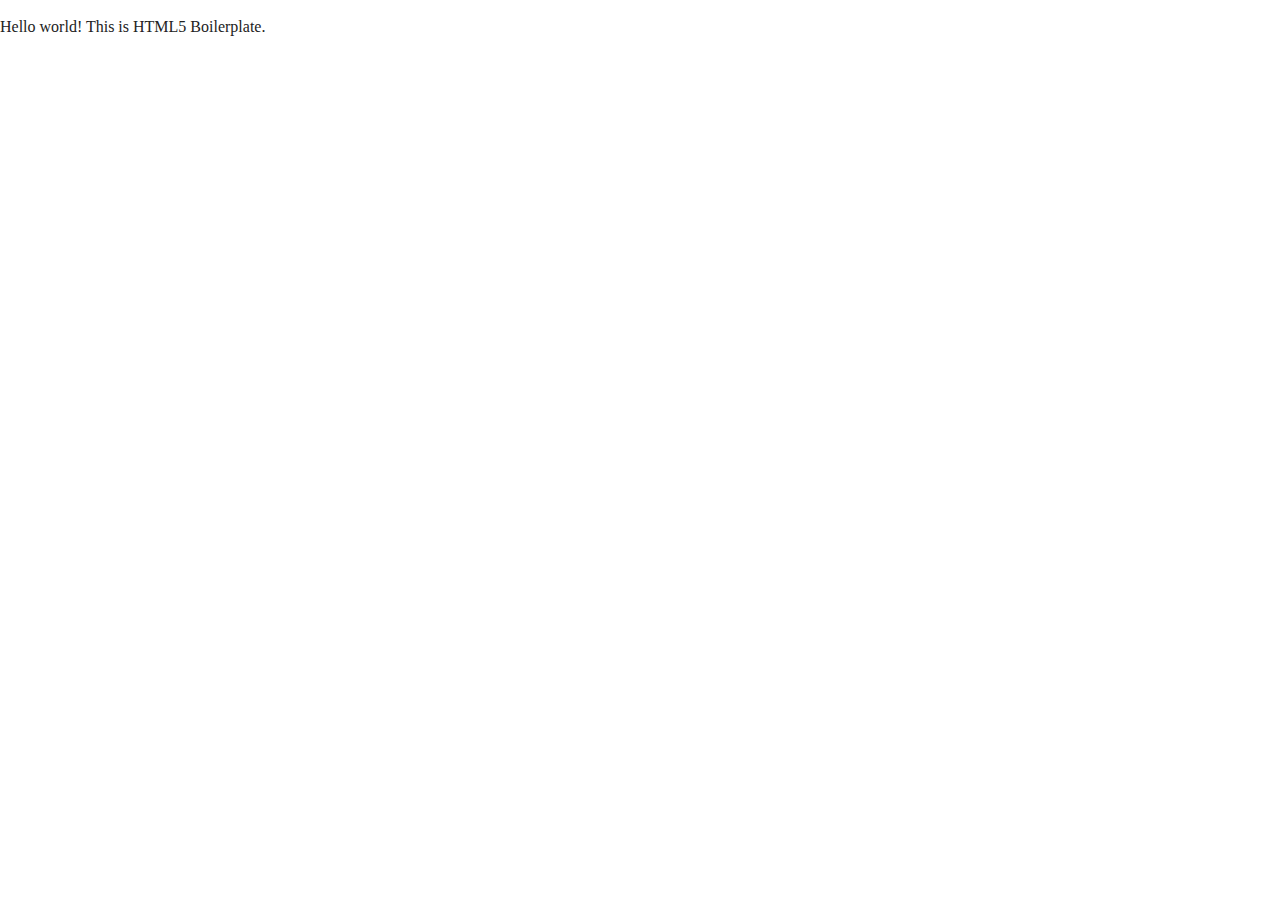
==== index.html @ 330af8e8 "First commit" ====
<!doctype html>
<html class="no-js" lang="">

<head>
  <meta charset="utf-8">
  <title></title>
  <meta name="description" content="">
  <meta name="viewport" content="width=device-width, initial-scale=1">

  <meta property="og:title" content="">
  <meta property="og:type" content="">
  <meta property="og:url" content="">
  <meta property="og:image" content="">

  <link rel="manifest" href="site.webmanifest">
  <link rel="apple-touch-icon" href="icon.png">
  <!-- Place favicon.ico in the root directory -->

  <link rel="stylesheet" href="css/normalize.css">
  <link rel="stylesheet" href="css/main.css">

  <meta name="theme-color" content="#fafafa">
</head>

<body>

  <!-- Add your site or application content here -->
  <p>Hello world! This is HTML5 Boilerplate.</p>
  <script src="js/vendor/modernizr-3.11.2.min.js"></script>
  <script src="js/plugins.js"></script>
  <script src="js/main.js"></script>

  <!-- Google Analytics: change UA-XXXXX-Y to be your site's ID. -->
  <script>
    window.ga = function () { ga.q.push(arguments) }; ga.q = []; ga.l = +new Date;
    ga('create', 'UA-XXXXX-Y', 'auto'); ga('set', 'anonymizeIp', true); ga('set', 'transport', 'beacon'); ga('send', 'pageview')
  </script>
  <script src="https://www.google-analytics.com/analytics.js" async></script>
</body>

</html>
---- css/main.css ----
/*! HTML5 Boilerplate v8.0.0 | MIT License | https://html5boilerplate.com/ */

/* main.css 2.1.0 | MIT License | https://github.com/h5bp/main.css#readme */
/*
 * What follows is the result of much research on cross-browser styling.
 * Credit left inline and big thanks to Nicolas Gallagher, Jonathan Neal,
 * Kroc Camen, and the H5BP dev community and team.
 */

/* ==========================================================================
   Base styles: opinionated defaults
   ========================================================================== */

html {
  color: #222;
  font-size: 1em;
  line-height: 1.4;
}

/*
 * Remove text-shadow in selection highlight:
 * https://twitter.com/miketaylr/status/12228805301
 *
 * Vendor-prefixed and regular ::selection selectors cannot be combined:
 * https://stackoverflow.com/a/16982510/7133471
 *
 * Customize the background color to match your design.
 */

::-moz-selection {
  background: #b3d4fc;
  text-shadow: none;
}

::selection {
  background: #b3d4fc;
  text-shadow: none;
}

/*
 * A better looking default horizontal rule
 */

hr {
  display: block;
  height: 1px;
  border: 0;
  border-top: 1px solid #ccc;
  margin: 1em 0;
  padding: 0;
}

/*
 * Remove the gap between audio, canvas, iframes,
 * images, videos and the bottom of their containers:
 * https://github.com/h5bp/html5-boilerplate/issues/440
 */

audio,
canvas,
iframe,
img,
svg,
video {
  vertical-align: middle;
}

/*
 * Remove default fieldset styles.
 */

fieldset {
  border: 0;
  margin: 0;
  padding: 0;
}

/*
 * Allow only vertical resizing of textareas.
 */

textarea {
  resize: vertical;
}

/* ==========================================================================
   Author's custom styles
   ========================================================================== */

/* ==========================================================================
   Helper classes
   ========================================================================== */

/*
 * Hide visually and from screen readers
 */

.hidden,
[hidden] {
  display: none !important;
}

/*
 * Hide only visually, but have it available for screen readers:
 * https://snook.ca/archives/html_and_css/hiding-content-for-accessibility
 *
 * 1. For long content, line feeds are not interpreted as spaces and small width
 *    causes content to wrap 1 word per line:
 *    https://medium.com/@jessebeach/beware-smushed-off-screen-accessible-text-5952a4c2cbfe
 */

.sr-only {
  border: 0;
  clip: rect(0, 0, 0, 0);
  height: 1px;
  margin: -1px;
  overflow: hidden;
  padding: 0;
  position: absolute;
  white-space: nowrap;
  width: 1px;
  /* 1 */
}

/*
 * Extends the .sr-only class to allow the element
 * to be focusable when navigated to via the keyboard:
 * https://www.drupal.org/node/897638
 */

.sr-only.focusable:active,
.sr-only.focusable:focus {
  clip: auto;
  height: auto;
  margin: 0;
  overflow: visible;
  position: static;
  white-space: inherit;
  width: auto;
}

/*
 * Hide visually and from screen readers, but maintain layout
 */

.invisible {
  visibility: hidden;
}

/*
 * Clearfix: contain floats
 *
 * For modern browsers
 * 1. The space content is one way to avoid an Opera bug when the
 *    `contenteditable` attribute is included anywhere else in the document.
 *    Otherwise it causes space to appear at the top and bottom of elements
 *    that receive the `clearfix` class.
 * 2. The use of `table` rather than `block` is only necessary if using
 *    `:before` to contain the top-margins of child elements.
 */

.clearfix::before,
.clearfix::after {
  content: " ";
  display: table;
}

.clearfix::after {
  clear: both;
}

/* ==========================================================================
   EXAMPLE Media Queries for Responsive Design.
   These examples override the primary ('mobile first') styles.
   Modify as content requires.
   ========================================================================== */

@media only screen and (min-width: 35em) {
  /* Style adjustments for viewports that meet the condition */
}

@media print,
  (-webkit-min-device-pixel-ratio: 1.25),
  (min-resolution: 1.25dppx),
  (min-resolution: 120dpi) {
  /* Style adjustments for high resolution devices */
}

/* ==========================================================================
   Print styles.
   Inlined to avoid the additional HTTP request:
   https://www.phpied.com/delay-loading-your-print-css/
   ========================================================================== */

@media print {
  *,
  *::before,
  *::after {
    background: #fff !important;
    color: #000 !important;
    /* Black prints faster */
    box-shadow: none !important;
    text-shadow: none !important;
  }

  a,
  a:visited {
    text-decoration: underline;
  }

  a[href]::after {
    content: " (" attr(href) ")";
  }

  abbr[title]::after {
    content: " (" attr(title) ")";
  }

  /*
   * Don't show links that are fragment identifiers,
   * or use the `javascript:` pseudo protocol
   */
  a[href^="#"]::after,
  a[href^="javascript:"]::after {
    content: "";
  }

  pre {
    white-space: pre-wrap !important;
  }

  pre,
  blockquote {
    border: 1px solid #999;
    page-break-inside: avoid;
  }

  /*
   * Printing Tables:
   * https://web.archive.org/web/20180815150934/http://css-discuss.incutio.com/wiki/Printing_Tables
   */
  thead {
    display: table-header-group;
  }

  tr,
  img {
    page-break-inside: avoid;
  }

  p,
  h2,
  h3 {
    orphans: 3;
    widows: 3;
  }

  h2,
  h3 {
    page-break-after: avoid;
  }
}
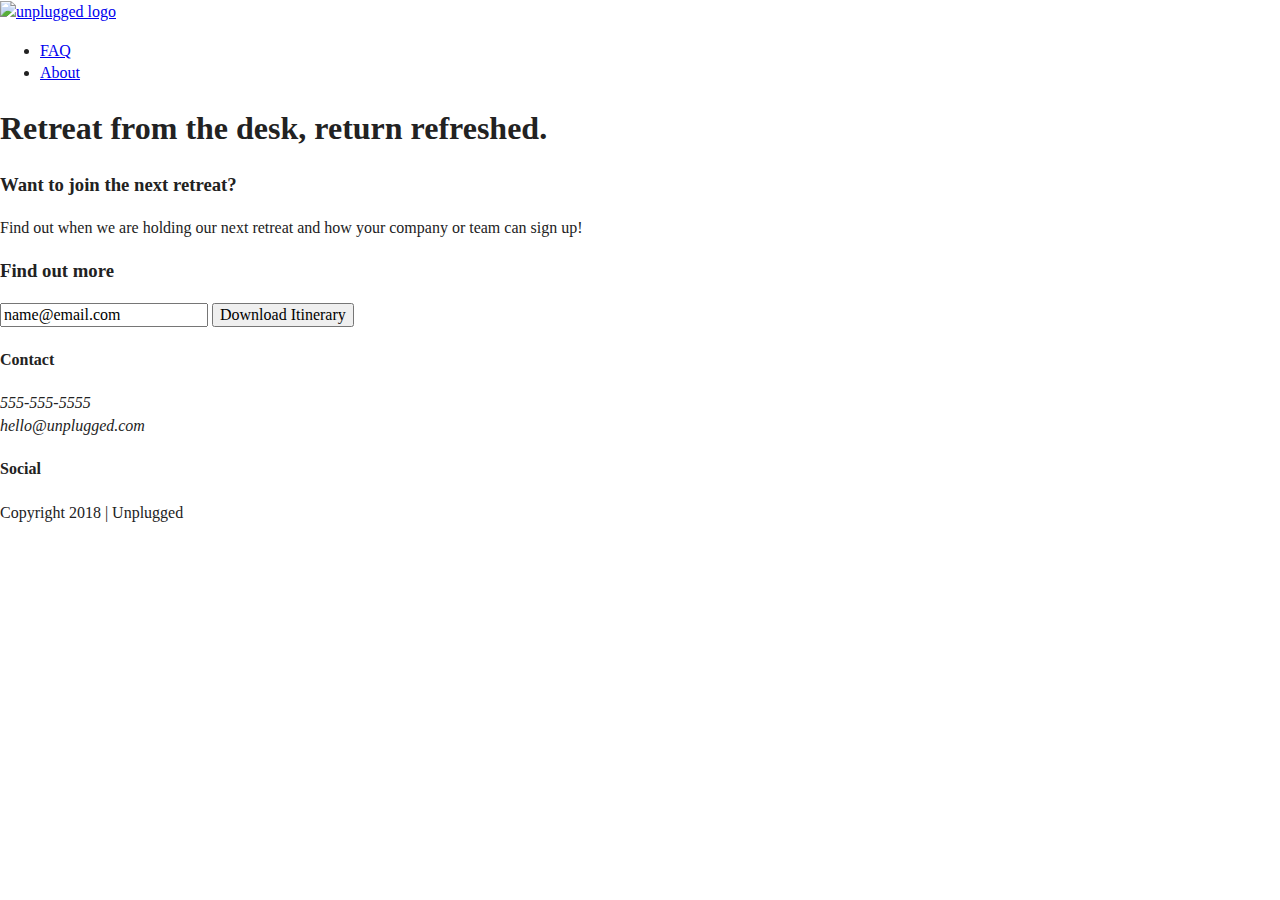
==== commit ab3daacc: "updated header and footer in faq, about and index" ====
--- a/index.html
+++ b/index.html
@@ -1,41 +1,116 @@
-<!doctype html>
+<!DOCTYPE html>
 <html class="no-js" lang="">
+  <head>
+    <meta charset="utf-8" />
+    <title>Unplugged Retreat - Home</title>
+    <meta name="description" content="" />
+    <meta name="viewport" content="width=device-width, initial-scale=1" />
 
-<head>
-  <meta charset="utf-8">
-  <title></title>
-  <meta name="description" content="">
-  <meta name="viewport" content="width=device-width, initial-scale=1">
+    <meta property="og:title" content="" />
+    <meta property="og:type" content="" />
+    <meta property="og:url" content="" />
+    <meta property="og:image" content="" />
 
-  <meta property="og:title" content="">
-  <meta property="og:type" content="">
-  <meta property="og:url" content="">
-  <meta property="og:image" content="">
+    <link rel="manifest" href="site.webmanifest" />
+    <link rel="apple-touch-icon" href="icon.png" />
+    <!-- Place favicon.ico in the root directory -->
 
-  <link rel="manifest" href="site.webmanifest">
-  <link rel="apple-touch-icon" href="icon.png">
-  <!-- Place favicon.ico in the root directory -->
+    <link rel="stylesheet" href="css/normalize.css" />
+    <link rel="stylesheet" href="css/main.css" />
 
-  <link rel="stylesheet" href="css/normalize.css">
-  <link rel="stylesheet" href="css/main.css">
+    <meta name="theme-color" content="#fafafa" />
+  </head>
 
-  <meta name="theme-color" content="#fafafa">
-</head>
+  <body>
+    <!-- Add your site or application content here -->
 
-<body>
+    <header>
+      <div class="content-wrapper">
+        <a href="#"
+          ><img src="img/unpluggedlogo.png" alt="unplugged logo" />
+        </a>
 
-  <!-- Add your site or application content here -->
-  <p>Hello world! This is HTML5 Boilerplate.</p>
-  <script src="js/vendor/modernizr-3.11.2.min.js"></script>
-  <script src="js/plugins.js"></script>
-  <script src="js/main.js"></script>
+        <div class="header-divider"></div>
 
-  <!-- Google Analytics: change UA-XXXXX-Y to be your site's ID. -->
-  <script>
-    window.ga = function () { ga.q.push(arguments) }; ga.q = []; ga.l = +new Date;
-    ga('create', 'UA-XXXXX-Y', 'auto'); ga('set', 'anonymizeIp', true); ga('set', 'transport', 'beacon'); ga('send', 'pageview')
-  </script>
-  <script src="https://www.google-analytics.com/analytics.js" async></script>
-</body>
+        <nav>
+          <ul>
+            <li><a href="faq/index.html" target="_blank">FAQ</a></li>
+            <li><a href="about/index.html" target="_blank">About</a></li>
+          </ul>
+        </nav>
+      </div>
+    </header>
 
+    <main>
+      <section class="hero-area">
+        <div class="content-wrapper">
+          <h1>Retreat from the desk, return refreshed.</h1>
+        </div>
+      </section>
+
+      <aside>
+        <div class="content-wrapper">
+          <div class="form-description">
+            <h3>Want to join the next retreat?</h3>
+            <p>
+              Find out when we are holding our next retreat and how your company
+              or team can sign up!
+            </p>
+          </div>
+
+          <div class="form">
+            <h3>Find out more</h3>
+            <input type="text" name="name" value="name@email.com" />
+            <input type="button" value="Download Itinerary" />
+          </div>
+        </div>
+      </aside>
+    </main>
+
+    <footer>
+      <div class="content-wrapper">
+        <div class="footer-content">
+          <div class="contact">
+            <h4>Contact</h4>
+            <address>
+              <p>
+                555-555-5555<br />
+                hello@unplugged.com
+              </p>
+            </address>
+          </div>
+          <div class="social">
+            <h4>Social</h4>
+            <div class="social-icons">
+              <p><a href="https://www.facebook.com/" target="_blank"></a></p>
+              <p><a href="https://www.twitter.com/" target="_blank"></a></p>
+              <p><a href="https://www.instagram.com/" target="_blank"></a></p>
+            </div>
+          </div>
+        </div>
+      </div>
+
+      <div class="copyright">
+        <p>Copyright 2018 | Unplugged</p>
+      </div>
+    </footer>
+
+    <script src="js/vendor/modernizr-3.11.2.min.js"></script>
+    <script src="js/plugins.js"></script>
+    <script src="js/main.js"></script>
+
+    <!-- Google Analytics: change UA-XXXXX-Y to be your site's ID. -->
+    <script>
+      window.ga = function () {
+        ga.q.push(arguments);
+      };
+      ga.q = [];
+      ga.l = +new Date();
+      ga("create", "UA-XXXXX-Y", "auto");
+      ga("set", "anonymizeIp", true);
+      ga("set", "transport", "beacon");
+      ga("send", "pageview");
+    </script>
+    <script src="https://www.google-analytics.com/analytics.js" async></script>
+  </body>
 </html>
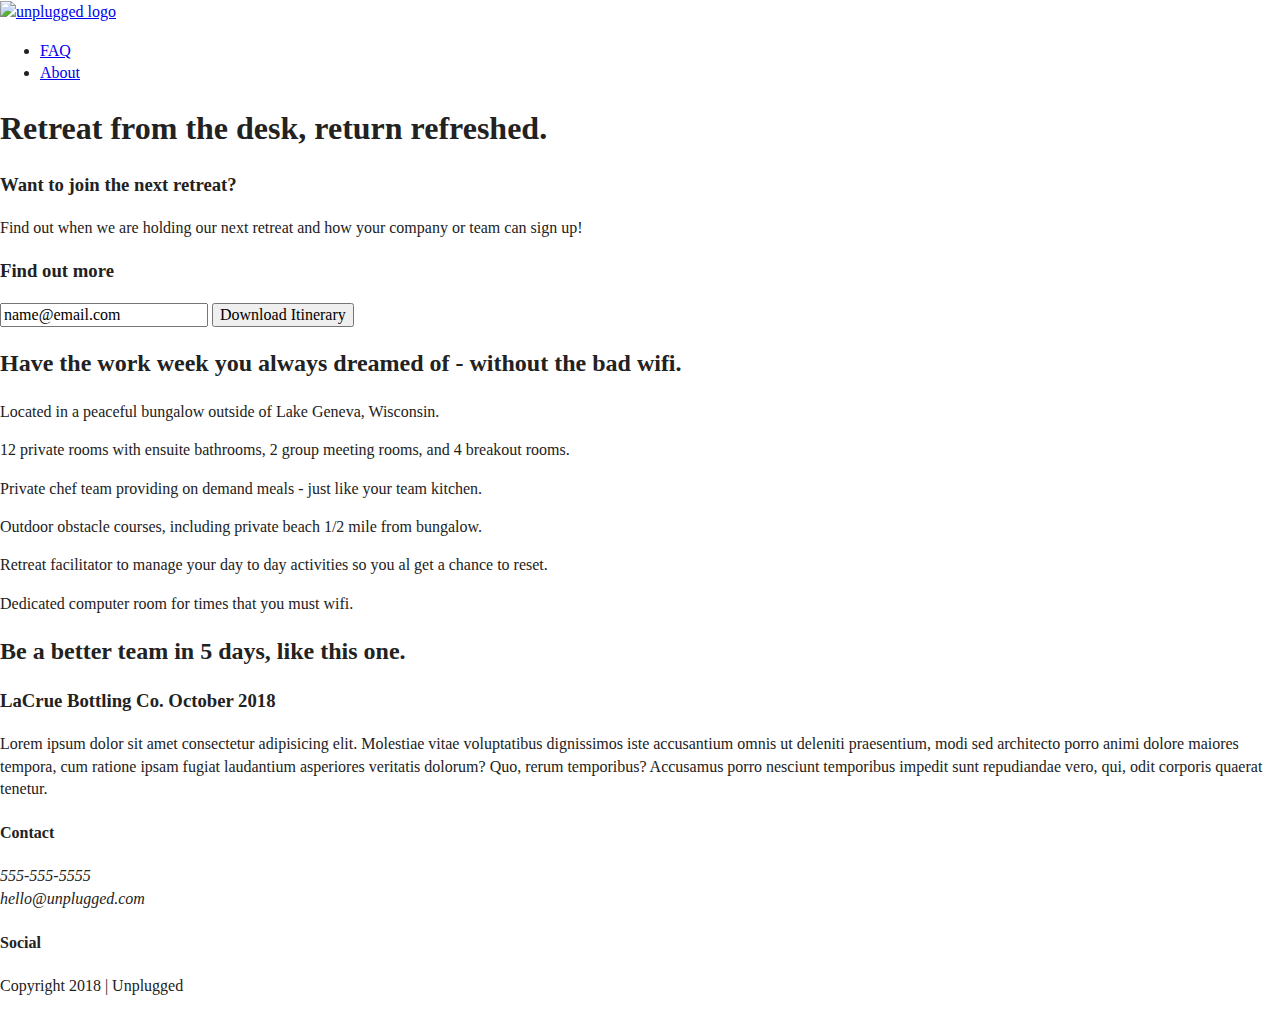
==== commit 661171a6: "Finished coding homepage html" ====
--- a/index.html
+++ b/index.html
@@ -65,6 +65,83 @@
           </div>
         </div>
       </aside>
+
+      <section class="features">
+        <div class="content-wrapper">
+          <h2>
+            Have the work week you always dreamed of - without the bad wifi.
+          </h2>
+
+          <div class="features-items">
+            <article>
+              <p class="fontawesome-icon"></p>
+              <p class="features-item-description">
+                Located in a peaceful bungalow outside of Lake Geneva,
+                Wisconsin.
+              </p>
+            </article>
+
+            <article>
+              <p class="fontawesome-icon"></p>
+              <p class="features-item-description">
+                12 private rooms with ensuite bathrooms, 2 group meeting rooms,
+                and 4 breakout rooms.
+              </p>
+            </article>
+
+            <article>
+              <p class="fontawesome-icon"></p>
+              <p class="features-item-description">
+                Private chef team providing on demand meals - just like your
+                team kitchen.
+              </p>
+            </article>
+
+            <article>
+              <p class="fontawesome-icon"></p>
+              <p class="features-item-description">
+                Outdoor obstacle courses, including private beach 1/2 mile from
+                bungalow.
+              </p>
+            </article>
+
+            <article>
+              <p class="fontawesome-icon"></p>
+              <p class="features-item-description">
+                Retreat facilitator to manage your day to day activities so you
+                al get a chance to reset.
+              </p>
+            </article>
+
+            <article>
+              <p class="fontawesome-icon"></p>
+              <p class="features-item-description">
+                Dedicated computer room for times that you must wifi.
+              </p>
+            </article>
+          </div>
+        </div>
+      </section>
+
+      <section class="reviews">
+        <div class="content-wrapper">
+          <h2>Be a better team in 5 days, like this one.</h2>
+          <article>
+            <div>
+              <h3>LaCrue Bottling Co. October 2018</h3>
+              <p>
+                Lorem ipsum dolor sit amet consectetur adipisicing elit.
+                Molestiae vitae voluptatibus dignissimos iste accusantium omnis
+                ut deleniti praesentium, modi sed architecto porro animi dolore
+                maiores tempora, cum ratione ipsam fugiat laudantium asperiores
+                veritatis dolorum? Quo, rerum temporibus? Accusamus porro
+                nesciunt temporibus impedit sunt repudiandae vero, qui, odit
+                corporis quaerat tenetur.
+              </p>
+            </div>
+          </article>
+        </div>
+      </section>
     </main>
 
     <footer>
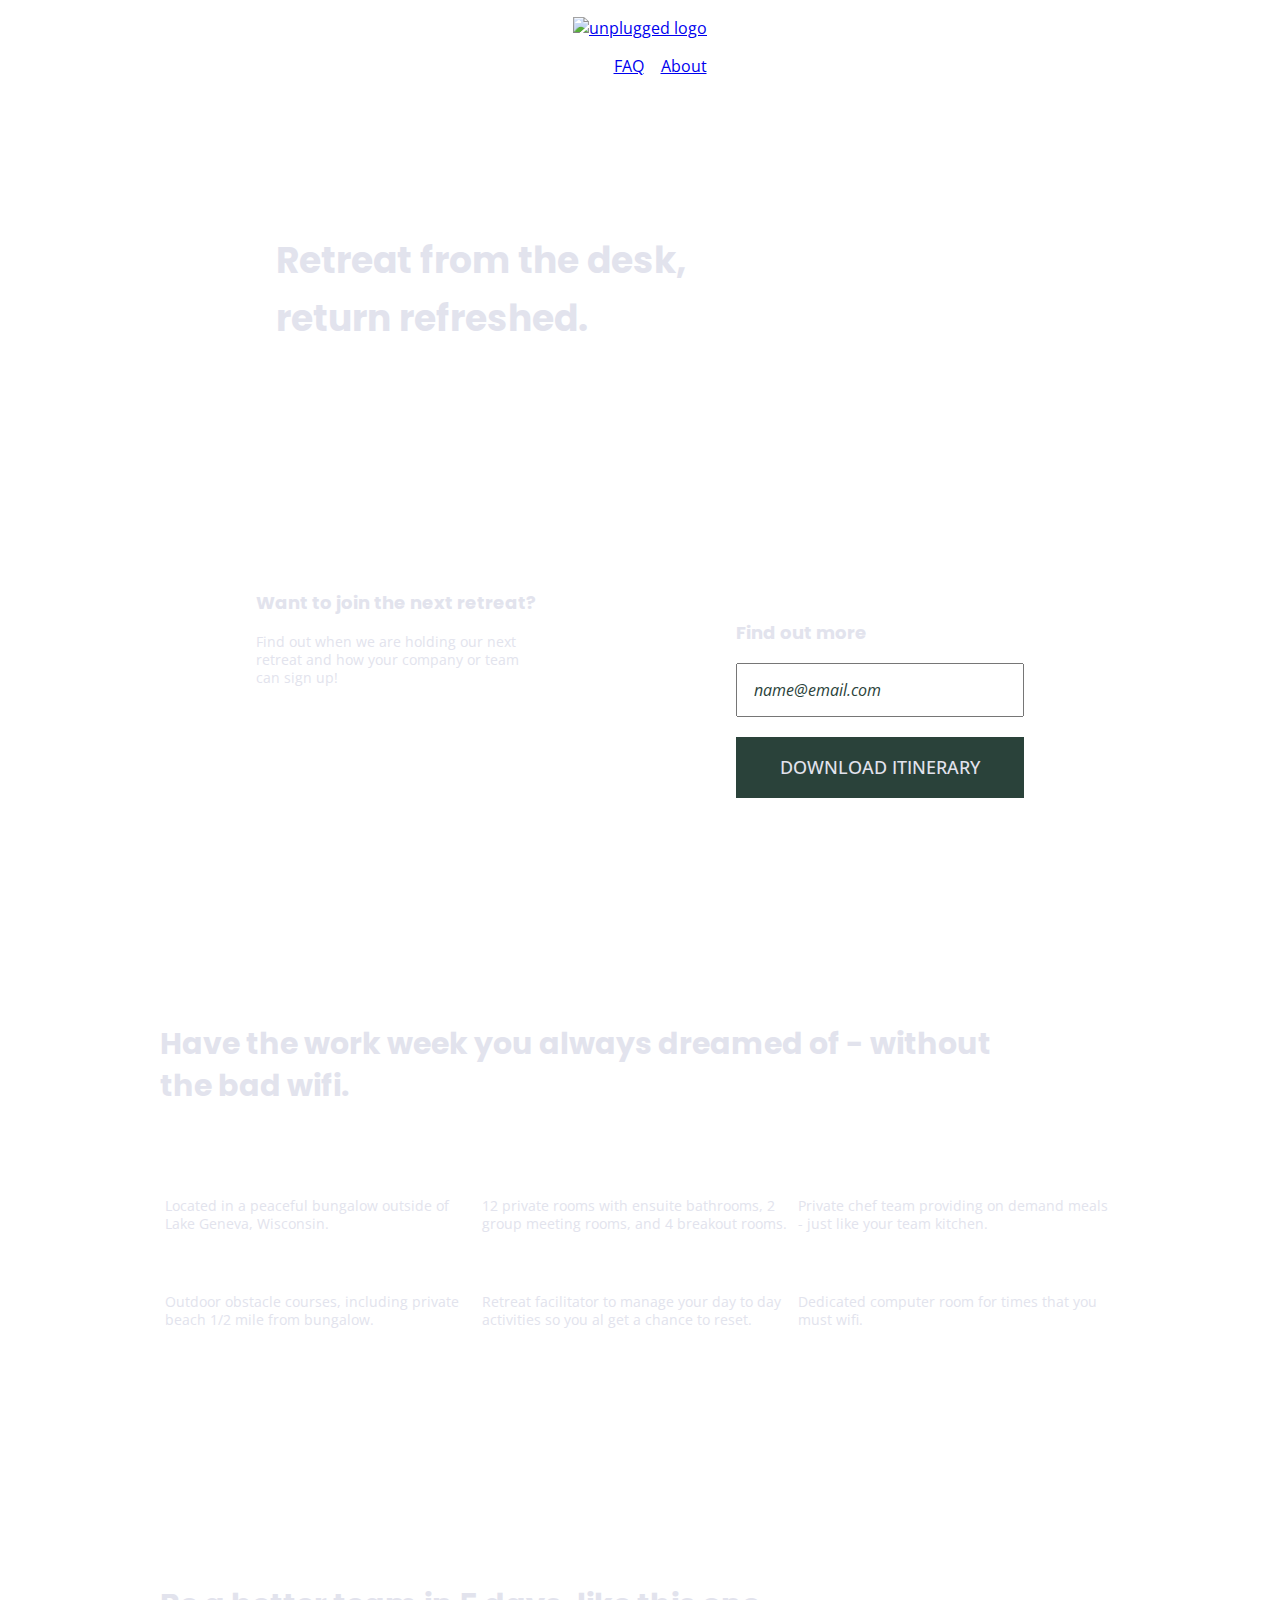
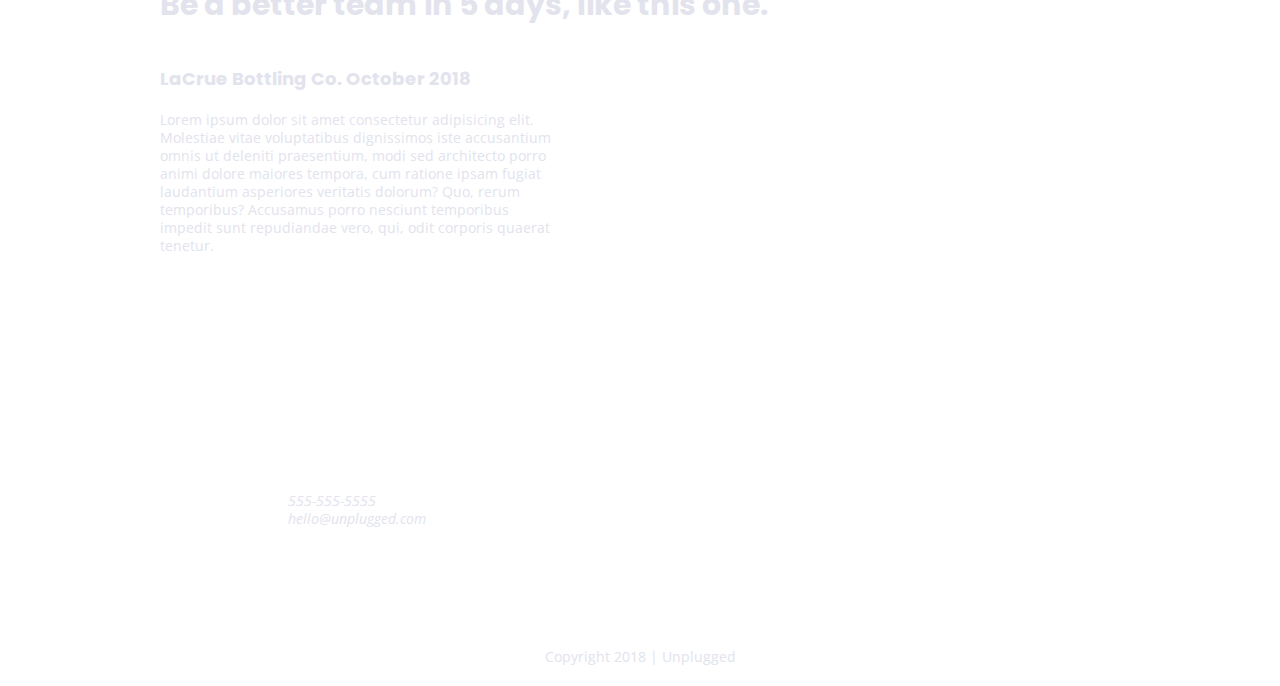
==== commit 63c9857d: "added general text styles in main.css" ====
--- a/index.html
+++ b/index.html
@@ -14,6 +14,12 @@
     <link rel="manifest" href="site.webmanifest" />
     <link rel="apple-touch-icon" href="icon.png" />
     <!-- Place favicon.ico in the root directory -->
+
+    <!--Google Fonts-->
+    <link
+      href="https://fonts.googleapis.com/css?family=Open+Sans: 400, 700|Poppins:500,700"
+      rel="stylesheet"
+    />
 
     <link rel="stylesheet" href="css/normalize.css" />
     <link rel="stylesheet" href="css/main.css" />
--- a/css/main.css
+++ b/css/main.css
@@ -1,6 +1,5 @@
-/*! HTML5 Boilerplate v8.0.0 | MIT License | https://html5boilerplate.com/ */
-
-/* main.css 2.1.0 | MIT License | https://github.com/h5bp/main.css#readme */
+/*! HTML5 Boilerplate v6.1.0 | MIT License | https://html5boilerplate.com/ */
+
 /*
  * What follows is the result of much research on cross-browser styling.
  * Credit left inline and big thanks to Nicolas Gallagher, Jonathan Neal,
@@ -84,8 +83,307 @@
 }
 
 /* ==========================================================================
+   Browser Upgrade Prompt
+   ========================================================================== */
+
+.browserupgrade {
+  margin: 0.2em 0;
+  background: #ccc;
+  color: #000;
+  padding: 0.2em 0;
+}
+
+/* ==========================================================================
    Author's custom styles
    ========================================================================== */
+/* General Styles */
+
+html {
+  font-size: 16px; /*1em = 16px*/
+}
+
+body {
+  font-family: 'Open Sans', sans-serif;
+  font-size: 1em;
+}
+
+ul,ol {
+  list-style-type: none;
+}
+
+h1, h2, h3, p {
+  color: #e2e3ed;
+}
+
+h1 {
+  font-family: 'Poppins', sans-serif;
+  font-size: 2.25em;
+  line-height: 1.6;
+  font-weight: 700;
+  }
+
+  h2 {
+    font-family: 'Poppins', sans-serif;
+    font-size: 1.875em;
+    font-weight: 700;
+  }
+  
+  h3, h4 {
+    font-family: 'Poppins', sans-serif;
+    font-size: 1.125em;
+    font-weight: 700;
+  }
+
+  h4 {
+    color: #fff;
+  }
+
+  p {
+    font-size: 0.875em;
+    line-height: 18px;
+  }
+
+  img {
+    width: 100%;;
+  }
+
+  figure {
+    margin: 0;
+  }
+
+  .address {
+    font-style: italic;
+  }
+
+
+/* -------------------- Base Header - Footer Styles -------------------- */
+
+header,
+footer {
+  display: flex;
+  justify-content: center;
+  align-items: center;
+  flex-flow: row wrap;
+}
+
+header {
+  padding: 15px 0;
+}
+
+header .content-wrapper {
+  display: flex;
+  justify-content: center;
+  align-items: center;
+  flex-flow: row wrap;
+  margin: 0;
+}
+
+.header-divider {
+  width: 100%;
+  height: 1px;
+  margin: 10px 0 20px 0;
+}
+
+header nav {
+  display: flex;
+  justify-content: space-around;
+  align-items: center;
+  flex-flow: row wrap;
+  width: 60%;
+}
+
+header nav ul {
+  display: flex;
+  justify-content: space-around;
+  width: 100%;
+}
+
+footer {
+  flex-direction: column;
+}
+
+footer .content-wrapper {
+  width: 55%;
+  margin: 50px 0;
+}
+
+footer .contact {
+  margin-bottom: 50px;
+}
+
+footer .social-icons {
+  display: flex;
+  justify-content: space-around;
+  align-items: center;
+}
+
+footer .social-icons p {
+  display: flex;
+  justify-content: center;
+  align-items: center;
+}
+
+footer p {
+  margin: 0;
+}
+
+footer .copyright {
+  margin: 20px 0;
+}
+
+/* -------------------- Mobile Styles - Homepage -------------------- */
+
+/*Header styles */
+
+
+
+/* Hero Area */
+
+.hero-area {
+  display: flex;
+  justify-content: center;
+  flex-flow: row wrap;
+}
+
+/* Aside */
+
+aside {
+  display: flex;
+  justify-content: center;
+  align-items: center;
+  flex-flow: row wrap;
+}
+
+/* Features */
+
+.features {
+  display: flex;
+  justify-content: center;
+  flex-flow: row wrap;
+}
+
+.features h2 {
+  margin-bottom: 60px;
+}
+
+.features .features-items {
+  display: flex;
+  justify-content: center;
+  align-items: center;
+  flex-flow: row wrap;
+}
+
+.features article {
+  width: 63%;
+  margin: 30px 0;
+}
+
+.features p {
+  margin: 0;
+}
+
+/* Reviews */
+
+.reviews {
+  display: flex;
+  justify-content: center;
+  flex-flow: row wrap;
+}
+
+.reviews h2 {
+  margin-bottom: 40px;
+}
+
+.reviews h3 {
+  margin: 20px 0;
+}
+
+/*Form styles*/
+
+aside .form {
+  margin-top: 30px;
+}
+
+input[type=text]{
+box-sizing: border-box;
+width: 100%;
+color: #2a423a;
+font-style: italic;
+padding: 1em;
+}
+
+input[type=button]{
+  width:100%;
+padding: 20px 0;
+margin-top: 20px;
+background-color: #2a423a;
+font-fam: 'Poppins', Helvetica, Arial,
+sans-serif;
+font-weight: 500;
+font-size: 1.125em;
+color: #e2e3ed;
+border:none;
+text-align: center;
+text-transform: uppercase;
+}
+
+/* ==========================================================================
+   About Page
+   ========================================================================== */
+
+.mission {
+  display: flex;
+  justify-content: center;
+  align-items: center;
+  flex-flow: row wrap;
+}
+
+.contact-section {
+  display: flex;
+  justify-content: center;
+  align-items: center;
+  flex-flow: row wrap;
+}
+
+/* eigen invoer --> komt niet voor in solution code
+.mission .content-wrapper {
+  padding: 51px 0;
+}
+
+.contact-section .content-wrapper {
+  padding: 51px 0;
+}*/
+
+.contact-content p {
+  margin: 0;
+}
+
+/* ==========================================================================
+   FAQ Page
+   ========================================================================== */
+
+.faq {
+  display: flex;
+  justify-content: center;
+  align-items: center;
+  flex-flow: row wrap;
+}
+
+.faq .content-wrapper {
+  margin: 50px 0 0 0;
+  display: flex;
+  justify-content: center;
+  align-items: center;
+  flex-flow: row wrap;
+}
+
+faq h2 {
+  margin-bottom: 40px;
+}
+
+.fag-content {
+  margin-bottom: 50px;
+}
 
 /* ==========================================================================
    Helper classes
@@ -95,8 +393,7 @@
  * Hide visually and from screen readers
  */
 
-.hidden,
-[hidden] {
+.hidden {
   display: none !important;
 }
 
@@ -109,34 +406,34 @@
  *    https://medium.com/@jessebeach/beware-smushed-off-screen-accessible-text-5952a4c2cbfe
  */
 
-.sr-only {
+.visuallyhidden {
   border: 0;
-  clip: rect(0, 0, 0, 0);
+  clip: rect(0 0 0 0);
   height: 1px;
   margin: -1px;
   overflow: hidden;
   padding: 0;
   position: absolute;
+  width: 1px;
   white-space: nowrap;
-  width: 1px;
   /* 1 */
 }
 
 /*
- * Extends the .sr-only class to allow the element
+ * Extends the .visuallyhidden class to allow the element
  * to be focusable when navigated to via the keyboard:
  * https://www.drupal.org/node/897638
  */
 
-.sr-only.focusable:active,
-.sr-only.focusable:focus {
+.visuallyhidden.focusable:active,
+.visuallyhidden.focusable:focus {
   clip: auto;
   height: auto;
   margin: 0;
   overflow: visible;
   position: static;
+  width: auto;
   white-space: inherit;
-  width: auto;
 }
 
 /*
@@ -159,13 +456,15 @@
  *    `:before` to contain the top-margins of child elements.
  */
 
-.clearfix::before,
-.clearfix::after {
+.clearfix:before,
+.clearfix:after {
   content: " ";
+  /* 1 */
   display: table;
-}
-
-.clearfix::after {
+  /* 2 */
+}
+
+.clearfix:after {
   clear: both;
 }
 
@@ -175,15 +474,197 @@
    Modify as content requires.
    ========================================================================== */
 
-@media only screen and (min-width: 35em) {
-  /* Style adjustments for viewports that meet the condition */
-}
-
-@media print,
-  (-webkit-min-device-pixel-ratio: 1.25),
-  (min-resolution: 1.25dppx),
-  (min-resolution: 120dpi) {
-  /* Style adjustments for high resolution devices */
+@media only screen and (min-width: 768px) {
+  /*Tablet styles here*/
+  .content-wrapper {
+    max-width: 640px;
+    margin: 100px 0;
+
+    /* Header */
+
+    header {
+      display: flex;
+      justify-content: space-around;
+      padding: 40px 0;
+
+    }
+
+    header .content-wrapper {
+      display: flex;
+      justify-content: space-between;      
+      width: 100%;
+    }
+
+    header nav {
+      width: 20%;
+    }
+
+    header nav ul {
+      display: flex;
+      justify-content: space-between;
+
+
+    }
+
+    .header-divider {
+      display: none;
+    }
+
+    /*Hero Area */
+
+    /* Aside */
+    aside .content-wrapper {
+      display: flex;
+      justify-content: space-between;
+      flex-flow: row wrap;
+      margin: 50px 0;
+    }
+
+    aside .content-wrapper .form-description,
+    aside .content-wrapper .form {
+      width: 40%;
+      margin: 0;
+    }
+
+    /* Features */
+
+    .features article {
+      display: flex;
+      justify-content: center;
+      align-items: center;
+      flex-flow: column wrap;
+      flex-basis: 50%;
+    }
+
+    .features .features-item-desription {
+      width: 50% ;
+    }
+
+    /* Reviews */
+    .reviews article {
+      display:flex;
+      justify-content: space-between;
+
+
+    }
+
+
+    .reviews article div {
+      width: 49%;
+    }
+
+    /* Footer */
+    footer .content-wrapper {
+      width: 65%;
+      margin: 100px 0;
+    }
+
+    .footer-content  {
+      display: flex;
+      justify-content: space-between;
+      align-items: center;
+    }
+
+    footer .contact {
+      margin-bottom: 0;
+    }
+
+    footer .copyright {
+      width: 100%;
+    }
+
+
+    /* About Page */
+
+    .mission-content {
+      
+      display: flex;
+      justify-content: space-between;
+      align-items: center;
+      padding-top: 20px;
+    }
+
+    .mission-content p {
+      width: 45%;
+    }
+
+    .contact-section .content-wrapper h2 {
+      width: 80%;
+
+    }
+
+    .contact-content {
+      display: flex;
+      justify-content: space-between;
+      /*align-items: center;*/
+      align-items: flex-start;
+
+    }
+
+    /* FAQ Page */
+
+    .fag .content-wrapper {
+      display: flex;
+      justify-content: space-between;
+    }
+
+    .fag-content {
+      /*flex-basis: 430px;*/
+      flex-basis: 45%;
+    }
+
+    .faq h2 {
+      width: 100%;
+    }
+
+  }
+
+@media only screen and (min-width: 1200px) {
+  /*Desktop styles here*/
+
+  .content-wrapper {
+    max-width: 960px;
+  }
+
+  .hero-area h1 {
+    width: 60%;
+  }
+
+  aside .content-wrapper {
+    display: flex;
+    justify-content: space-around;
+
+  }
+
+  aside .form-description,
+  aside .form {
+    width: 30%;
+  }
+
+  .features h2 {
+    width: 90%;
+  }
+
+  .features article {
+    flex-basis: 33%;;
+  }
+
+  .reviews article div {
+    width: 42%;
+  }
+
+  /*********ABOUT**********/
+  .mission h2,
+  .contact-section .content-wrapper h2{
+    width: 95%;
+  }
+
+
+  /*********FAQ************/
+  .faq h2 {
+    width: 100%;
+  }
+
 }
 
 /* ==========================================================================
@@ -194,70 +675,60 @@
 
 @media print {
   *,
-  *::before,
-  *::after {
-    background: #fff !important;
+  *:before,
+  *:after {
+    background: transparent !important;
     color: #000 !important;
     /* Black prints faster */
+    -webkit-box-shadow: none !important;
     box-shadow: none !important;
     text-shadow: none !important;
   }
-
   a,
   a:visited {
     text-decoration: underline;
   }
-
-  a[href]::after {
+  a[href]:after {
     content: " (" attr(href) ")";
   }
-
-  abbr[title]::after {
+  abbr[title]:after {
     content: " (" attr(title) ")";
   }
-
   /*
-   * Don't show links that are fragment identifiers,
-   * or use the `javascript:` pseudo protocol
-   */
-  a[href^="#"]::after,
-  a[href^="javascript:"]::after {
+     * Don't show links that are fragment identifiers,
+     * or use the `javascript:` pseudo protocol
+     */
+  a[href^="#"]:after,
+  a[href^="javascript:"]:after {
     content: "";
   }
-
   pre {
     white-space: pre-wrap !important;
   }
-
   pre,
   blockquote {
     border: 1px solid #999;
     page-break-inside: avoid;
   }
-
   /*
-   * Printing Tables:
-   * https://web.archive.org/web/20180815150934/http://css-discuss.incutio.com/wiki/Printing_Tables
-   */
+     * Printing Tables:
+     * http://css-discuss.incutio.com/wiki/Printing_Tables
+     */
   thead {
     display: table-header-group;
   }
-
   tr,
   img {
     page-break-inside: avoid;
   }
-
   p,
   h2,
   h3 {
     orphans: 3;
     widows: 3;
   }
-
   h2,
   h3 {
     page-break-after: avoid;
   }
 }
-
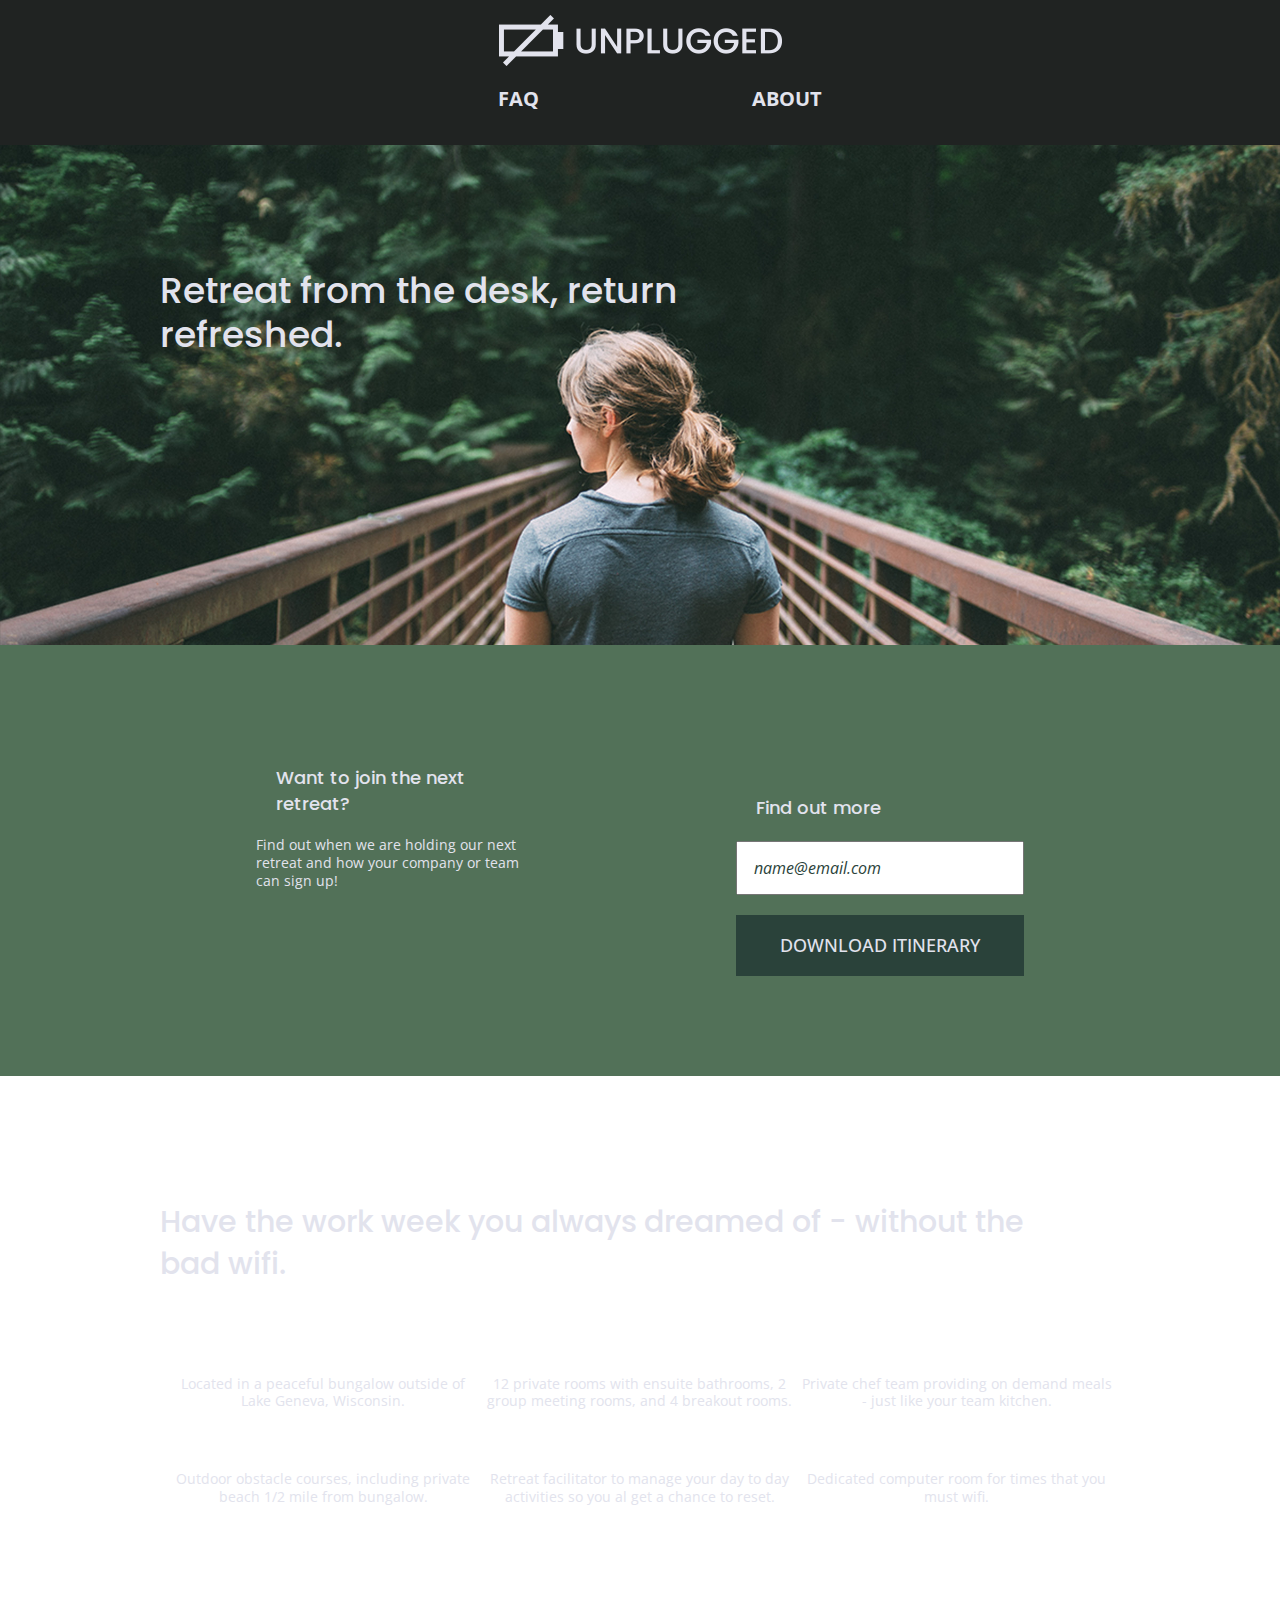
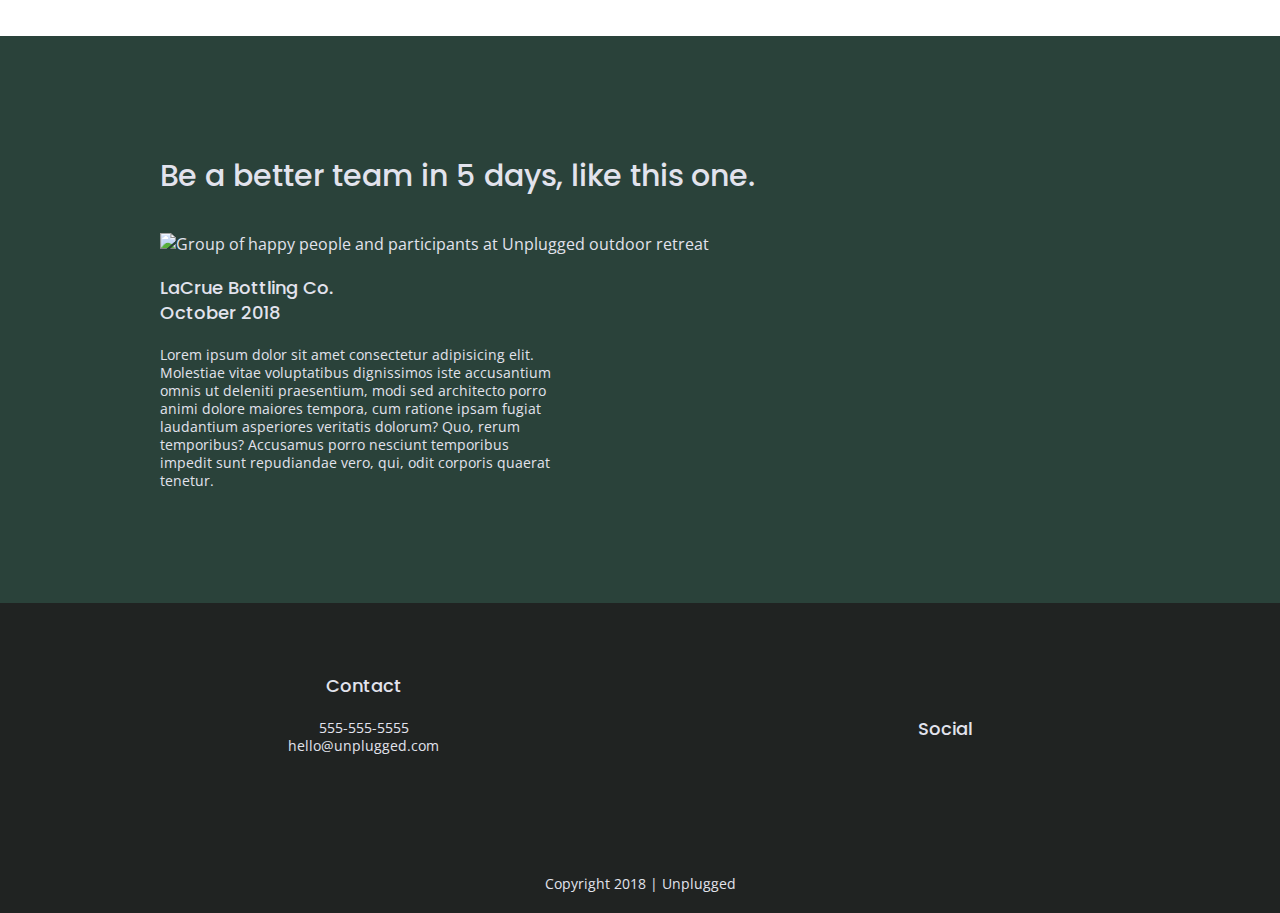
==== commit c78165b7: "added images in html and css" ====
--- a/index.html
+++ b/index.html
@@ -32,9 +32,11 @@
 
     <header>
       <div class="content-wrapper">
-        <a href="#"
-          ><img src="img/unpluggedlogo.png" alt="unplugged logo" />
-        </a>
+        <figure>
+          <a href="#"
+            ><img src="img/unpluggedlogo.png" alt="unplugged logo" />
+          </a>
+        </figure>
 
         <div class="header-divider"></div>
 
@@ -133,6 +135,12 @@
         <div class="content-wrapper">
           <h2>Be a better team in 5 days, like this one.</h2>
           <article>
+            <figure>
+              <img
+                src="img/unplugged-retreat-lacrue.jpg"
+                alt="Group of happy people and participants at Unplugged outdoor retreat"
+              />
+            </figure>
             <div>
               <h3>LaCrue Bottling Co. October 2018</h3>
               <p>
--- a/css/main.css
+++ b/css/main.css
@@ -105,56 +105,58 @@
 body {
   font-family: 'Open Sans', sans-serif;
   font-size: 1em;
+  color: #e2e3ed;
+  text-align: left;
 }
 
 ul,ol {
   list-style-type: none;
 }
 
-h1, h2, h3, p {
+
+a {
   color: #e2e3ed;
-}
-
-h1 {
-  font-family: 'Poppins', sans-serif;
-  font-size: 2.25em;
-  line-height: 1.6;
-  font-weight: 700;
-  }
+  text-decoration: none;
+}
+
 
   h2 {
     font-family: 'Poppins', sans-serif;
     font-size: 1.875em;
-    font-weight: 700;
+    font-weight: 500;
   }
   
   h3, h4 {
     font-family: 'Poppins', sans-serif;
     font-size: 1.125em;
-    font-weight: 700;
-  }
-
-  h4 {
-    color: #fff;
-  }
-
+    font-weight: 500;
+    margin: 20px;
+  }
+
+ 
   p {
-    font-size: 0.875em;
-    line-height: 18px;
+    font-size: .875em;
+    line-height: 1.285;
+  }
+
+
+  address {
+    font-style: normal;
+  }
+
+  .content-wrapper {
+    width: 90%;
+    margin: 50px 0;
   }
 
   img {
-    width: 100%;;
+    width: 100%;
   }
 
   figure {
     margin: 0;
   }
 
-  .address {
-    font-style: italic;
-  }
-
 
 /* -------------------- Base Header - Footer Styles -------------------- */
 
@@ -164,6 +166,7 @@
   justify-content: center;
   align-items: center;
   flex-flow: row wrap;
+  background-color: #202322;
 }
 
 header {
@@ -178,7 +181,16 @@
   margin: 0;
 }
 
+header figure {
+  width: 60%;
+  display: flex;
+  justify-content: center;
+  align-items: center;
+  flex-flow: row wrap;
+}
+
 .header-divider {
+  background-color: #3a3a3a;
   width: 100%;
   height: 1px;
   margin: 10px 0 20px 0;
@@ -190,6 +202,9 @@
   align-items: center;
   flex-flow: row wrap;
   width: 60%;
+  text-transform: uppercase;
+  font-size: 1.125em;
+  font-weight: 700;
 }
 
 header nav ul {
@@ -198,8 +213,14 @@
   width: 100%;
 }
 
+header nav ul li {
+  font-size: 1.125em;
+}
+
 footer {
+  display: flex;
   flex-direction: column;
+  text-align: center;
 }
 
 footer .content-wrapper {
@@ -240,9 +261,20 @@
 /* Hero Area */
 
 .hero-area {
-  display: flex;
-  justify-content: center;
-  flex-flow: row wrap;
+  background: url(../img/unplugged-retreat.jpg);
+  background-size: cover;
+  background-position: center;
+  min-height: 500px;
+  display: flex;
+  justify-content: center;
+  flex-flow: row wrap;
+}
+
+.hero-area h1 {
+  font-size: 2.25em;
+  font-family: 'Poppins', Helvetica, Ariel, sans-serif;
+  font-weight: 500;
+  line-height: 1.2;
 }
 
 /* Aside */
@@ -252,7 +284,37 @@
   justify-content: center;
   align-items: center;
   flex-flow: row wrap;
-}
+  background-color: #527158;
+}
+
+aside .form {
+  margin-top: 30px;
+}
+
+
+input[type=text]{
+  box-sizing: border-box;
+  width: 100%;
+  color: #2a423a;
+  font-style: italic;
+  padding: 1em;
+  }
+  
+  input[type=button]{
+  width:100%;
+  padding: 20px 0;
+  margin-top: 20px;
+  background-color: #2a423a;
+  font-fam: 'Poppins', Helvetica, Arial,
+  sans-serif;
+  font-weight: 500;
+  font-size: 1.125em;
+  color: #e2e3ed;
+  border:none;
+  text-align: center;
+  text-transform: uppercase;
+  }
+  
 
 /* Features */
 
@@ -280,11 +342,13 @@
 
 .features p {
   margin: 0;
+  text-align: center;
 }
 
 /* Reviews */
 
 .reviews {
+  background-color: #2a423a;
   display: flex;
   justify-content: center;
   flex-flow: row wrap;
@@ -292,46 +356,24 @@
 
 .reviews h2 {
   margin-bottom: 40px;
+  line-height: 1;
 }
 
 .reviews h3 {
   margin: 20px 0;
-}
-
-/*Form styles*/
-
-aside .form {
-  margin-top: 30px;
-}
-
-input[type=text]{
-box-sizing: border-box;
-width: 100%;
-color: #2a423a;
-font-style: italic;
-padding: 1em;
-}
-
-input[type=button]{
-  width:100%;
-padding: 20px 0;
-margin-top: 20px;
-background-color: #2a423a;
-font-fam: 'Poppins', Helvetica, Arial,
-sans-serif;
-font-weight: 500;
-font-size: 1.125em;
-color: #e2e3ed;
-border:none;
-text-align: center;
-text-transform: uppercase;
-}
+  width: 55%;
+}
+
+
+
+
 
 /* ==========================================================================
    About Page
    ========================================================================== */
 
 .mission {
+  background-color: #527158;
   display: flex;
   justify-content: center;
   align-items: center;
@@ -339,6 +381,7 @@
 }
 
 .contact-section {
+  background-color: #2a423a;
   display: flex;
   justify-content: center;
   align-items: center;
@@ -363,6 +406,7 @@
    ========================================================================== */
 
 .faq {
+  background-color: #527158;
   display: flex;
   justify-content: center;
   align-items: center;
@@ -383,6 +427,10 @@
 
 .fag-content {
   margin-bottom: 50px;
+}
+
+.faq-content h4 {
+  line-height: 1.333;
 }
 
 /* ==========================================================================
@@ -495,6 +543,10 @@
       width: 100%;
     }
 
+    header figure {
+      width: 30%;
+    }
+
     header nav {
       width: 20%;
     }
@@ -544,12 +596,12 @@
     .reviews article {
       display:flex;
       justify-content: space-between;
-
-
-    }
-
-
-    .reviews article div {
+    }
+    
+    
+
+    .reviews article div,
+    .reviews article figure {
       width: 49%;
     }
 
